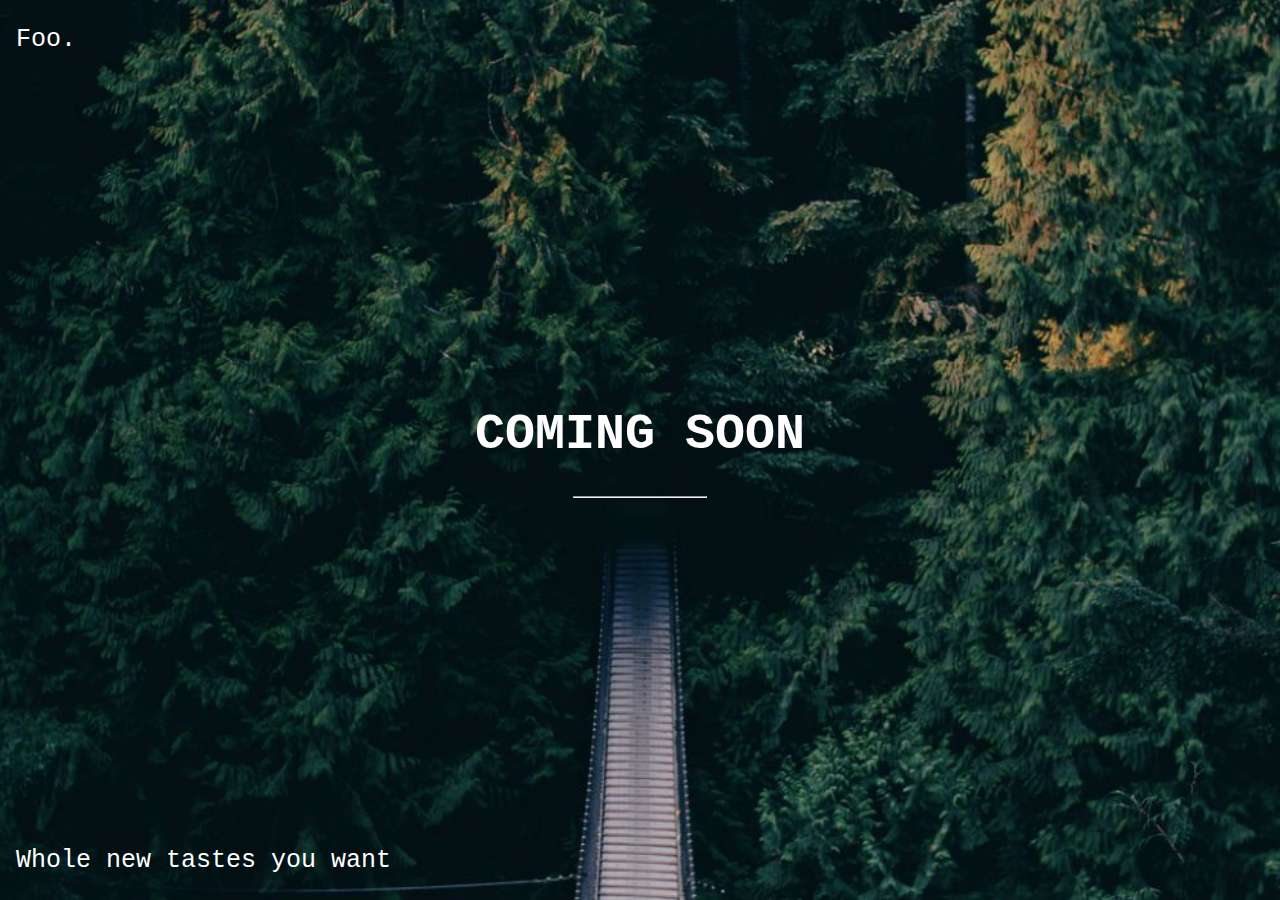
==== comingsoon.html @ 31013112 "add maintenance mode php" ====
<!DOCTYPE html>
<html>
<style>
body, html {
  height: 100%;
  margin: 0;
}

.bgimg {
  background-image: url('/img/bg.jpg');
  height: 100%;
  background-position: center;
  background-size: cover;
  position: relative;
  color: white;
  font-family: "Courier New", Courier, monospace;
  font-size: 25px;
}

.topleft {
  position: absolute;
  top: 0;
  left: 16px;
}

.bottomleft {
  position: absolute;
  bottom: 0;
  left: 16px;
}

.middle {
  position: absolute;
  top: 50%;
  left: 50%;
  transform: translate(-50%, -50%);
  text-align: center;
}

hr {
  margin: auto;
  width: 40%;
}
</style>
<body>

<div class="bgimg">
  <div class="topleft">
    <p>Foo.</p>
  </div>
  <div class="middle">
    <h1>COMING SOON</h1>
    <hr>
    <p id="demo" style="font-size:30px"></p>
  </div>
  <div class="bottomleft">
    <p>Whole new tastes you want</p>
  </div>
</div>

<script>
// Set the date we're counting down to
var countDownDate = new Date("Apr 15, 2021 00:00:00").getTime();

// Update the count down every 1 second
var countdownfunction = setInterval(function() {

  // Get todays date and time
  var now = new Date().getTime();
  
  // Find the distance between now an the count down date
  var distance = countDownDate - now;
  
  // Time calculations for days, hours, minutes and seconds
  var days = Math.floor(distance / (1000 * 60 * 60 * 24));
  var hours = Math.floor((distance % (1000 * 60 * 60 * 24)) / (1000 * 60 * 60));
  var minutes = Math.floor((distance % (1000 * 60 * 60)) / (1000 * 60));
  var seconds = Math.floor((distance % (1000 * 60)) / 1000);
  
  // Output the result in an element with id="demo"
  document.getElementById("demo").innerHTML = days + "d " + hours + "h "
  + minutes + "m " + seconds + "s ";
  
  // If the count down is over, write some text 
  if (distance < 0) {
    clearInterval(countdownfunction);
    document.getElementById("demo").innerHTML = "EXPIRED";
  }
}, 1000);
</script>

</body>
</html>
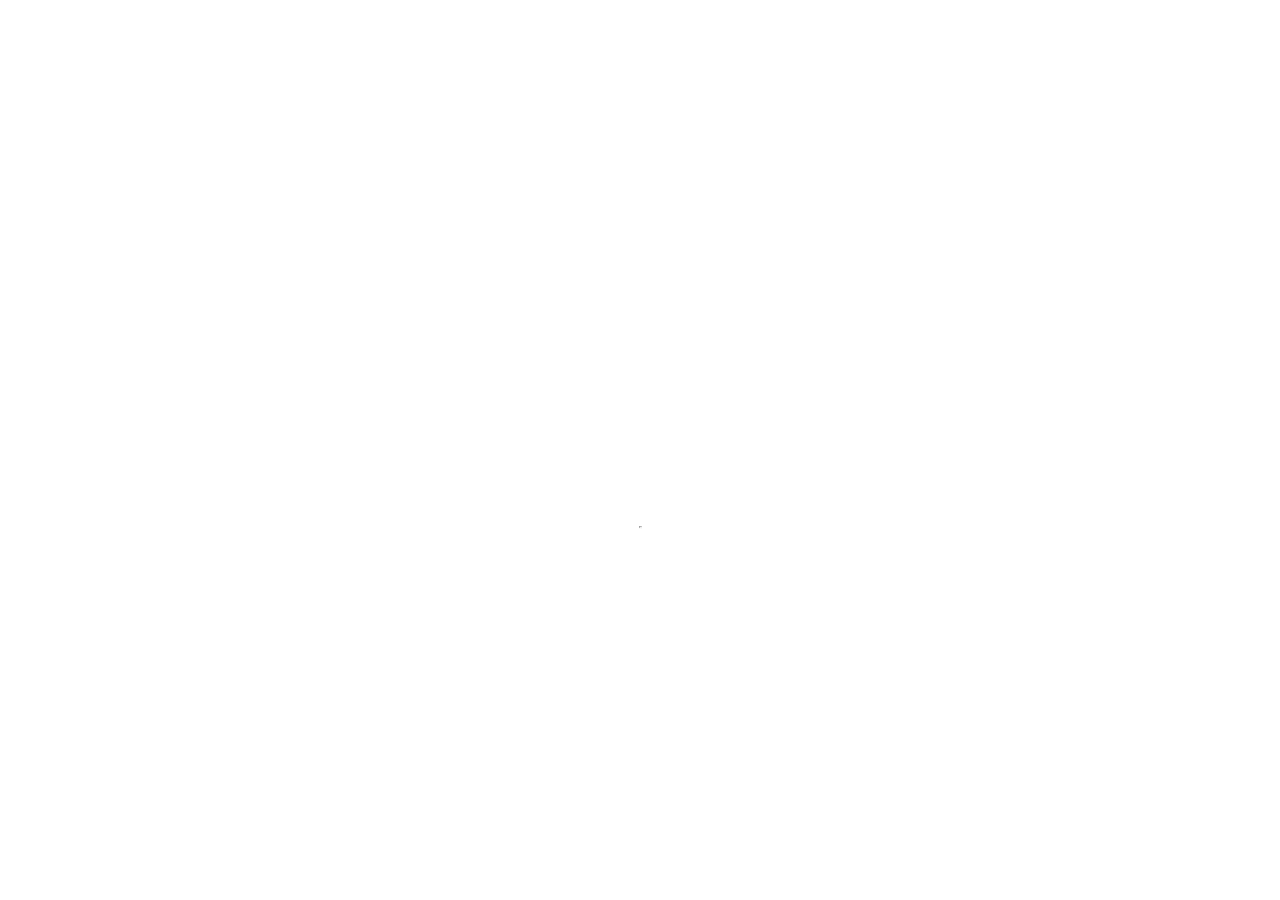
==== commit 9723b672: "changed background image" ====
--- a/comingsoon.html
+++ b/comingsoon.html
@@ -7,7 +7,7 @@
 }
 
 .bgimg {
-  background-image: url('/img/bg.jpg');
+  background-image: url('/img/coming_soon.jpg');
   height: 100%;
   background-position: center;
   background-size: cover;
@@ -30,6 +30,7 @@
 }
 
 .middle {
+  margin-top: 75px;
   position: absolute;
   top: 50%;
   left: 50%;
@@ -46,15 +47,15 @@
 
 <div class="bgimg">
   <div class="topleft">
-    <p>Foo.</p>
+    <p></p>
   </div>
   <div class="middle">
-    <h1>COMING SOON</h1>
+    <h1></h1>
     <hr>
     <p id="demo" style="font-size:30px"></p>
   </div>
   <div class="bottomleft">
-    <p>Whole new tastes you want</p>
+    <p></p>
   </div>
 </div>
 
